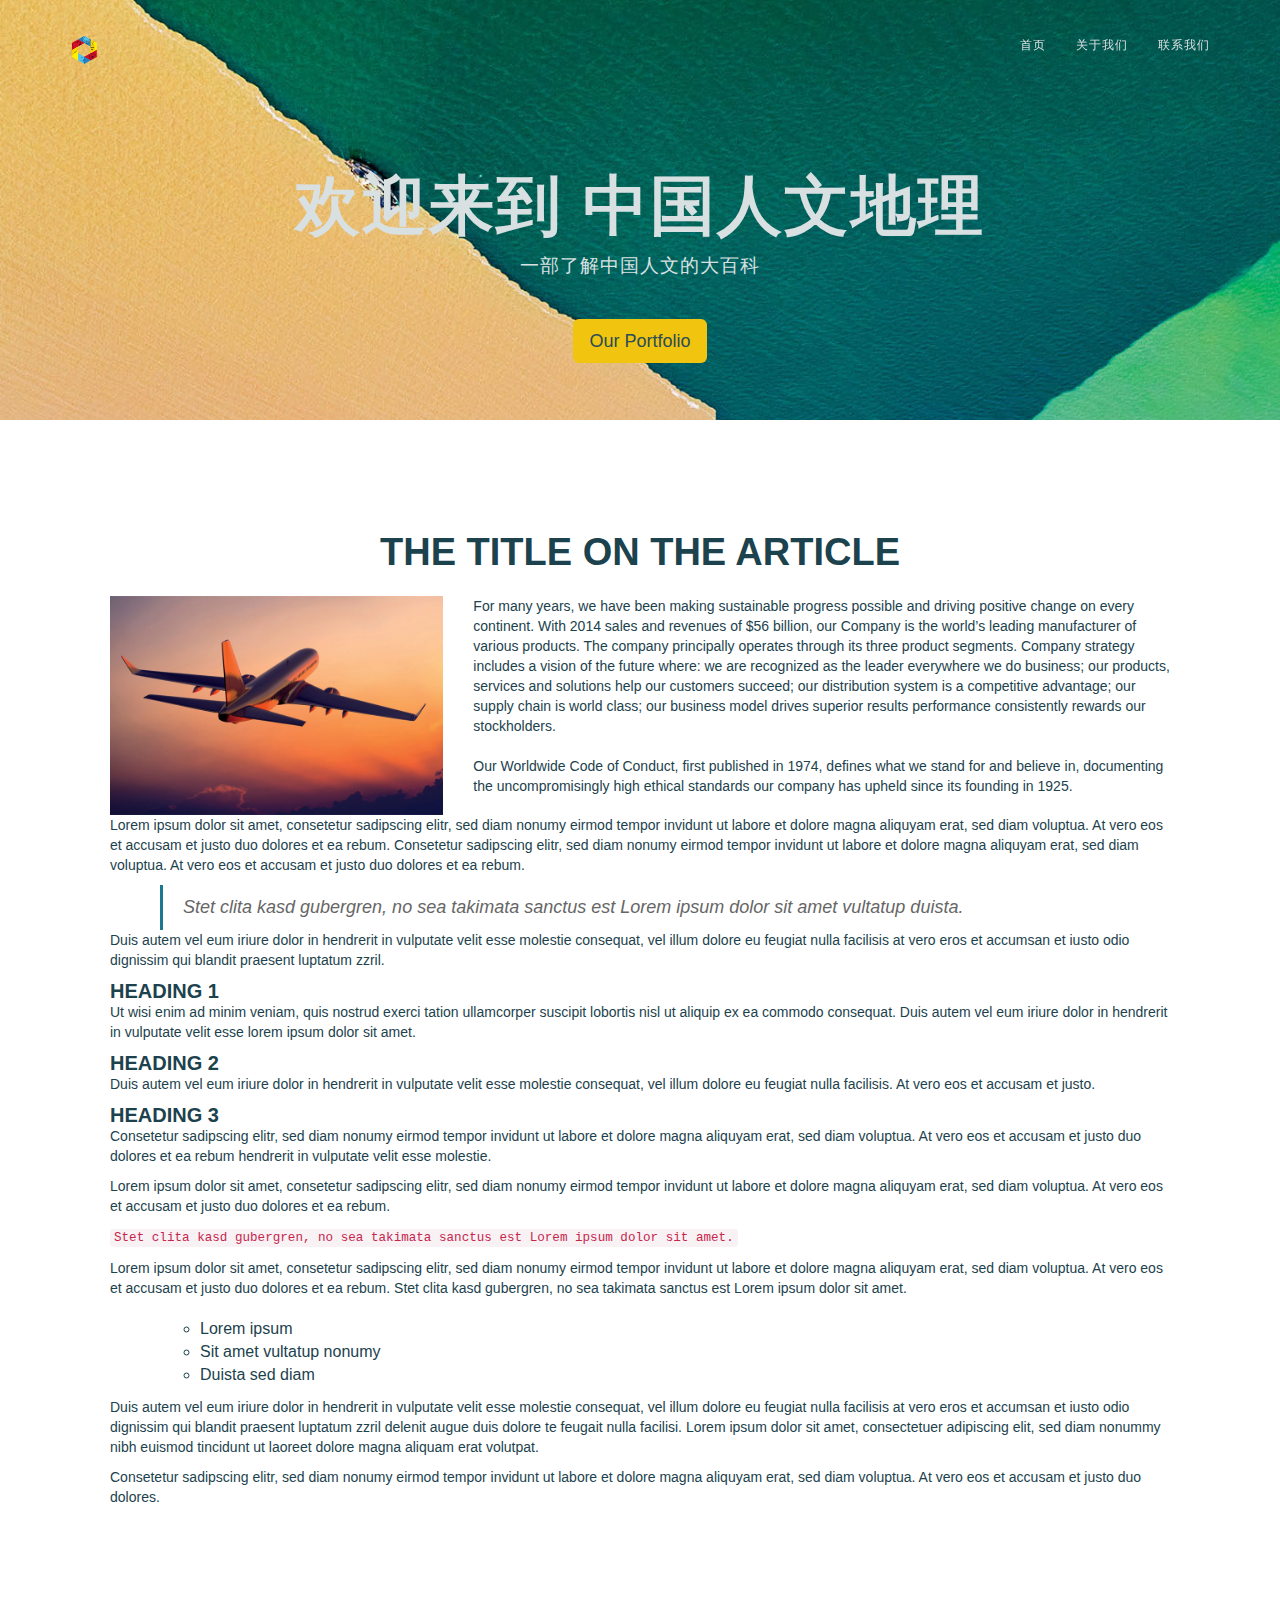
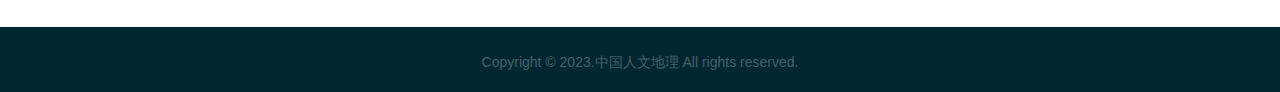
==== about.html @ 9cc50c2e "www.souphoto.com" ====
<!DOCTYPE html>
<html lang="en">
<head>
    <meta charset="utf-8" />
    <meta http-equiv="X-UA-Compatible" content="IE=edge" />
    <meta name="viewport" content="width=device-width, initial-scale=1" />
    <meta name="description" content="Free Responsive Html5 Templates">
    <meta name="author" content="">

    <title></title>

    <!-- Bootstrap Core CSS -->
    <link href="css/bootstrap.min.css" rel="stylesheet">

    <!-- Custom CSS -->
    <link rel="stylesheet" href="css/style.css">
	<link rel="stylesheet" type="text/css" href="css/animate.min.css">
	
	<!-- Custom Fonts -->
    <link href="font-awesome/css/font-awesome.min.css" rel="stylesheet" type="text/css">
	
    <!-- HTML5 Shim and Respond.js IE8 support of HTML5 elements and media queries -->
    <!-- WARNING: Respond.js doesn't work if you view the page via file:// -->
    <!--[if lt IE 9]>
        <script src="js/html5shiv.js"></script>
        <script src="js/respond.min.js"></script>
    <![endif]-->
</head>
<body>
	<!-- /////////////////////////////////////////Navigation -->
    <nav id="menu" class="navbar navbar-default navbar-fixed-top">
		<div class="container"> 
			<!-- Brand and toggle get grouped for better mobile display -->
			<div class="navbar-header">
			  <button type="button" class="navbar-toggle collapsed" data-toggle="collapse" data-target="#bs-example-navbar-collapse-1"> <span class="sr-only">Toggle navigation</span> <span class="icon-bar"></span> <span class="icon-bar"></span> <span class="icon-bar"></span> </button>
			  <a class="navbar-brand" href="index.html"><i><img src="images/logo.png"></i> </a>  </div>
			
			<!-- Collect the nav links, forms, and other content for toggling -->
			<div class="collapse navbar-collapse" id="bs-example-navbar-collapse-1">
			  <ul class="nav navbar-nav navbar-right">
				<li><a href="index.html" class="page-scroll">首页</a></li>
				<li><a href="about.html" class="page-scroll">关于我们</a></li>
				<li><a href="contact.html" class="page-scroll">联系我们</a></li>
			  </ul>
			</div>
			<!-- /.navbar-collapse --> 
		</div>
		<!-- /.container-fluid --> 
	</nav>
	<!-- Navigation -->

	<!-- /////////////////////////////////////////Header -->
	<header class="text-center" name="home">
		<div class="intro-text">
			<h1 class="wow fadeInDown">欢迎来到 <strong><span class="color">中国人文地理</span></strong></h1>
			<p class="wow fadeInDown">一部了解中国人文的大百科</p>
			<a href="#" class="btn btn-default btn-lg page-scroll wow fadeInUp" data-wow-delay="200ms">Our Portfolio</a> 
		</div>
	</header>
	<!-- Header -->
	
	<!-- /////////////////////////////////////////Content -->
	<div id="page-content" class="sub-page">
		<div id="main-content">
			<article>
				<div class="container">
					
					<div class="art-content">
						<h1 class="entry-title">The title on the article</h1>
						<div class="row">
						<div class="col-md-4">
							<img src="images/plane.jpg" class="img-responsive" alt="About">
						</div>
						<div class="col-md-8">
							<p>For many years, we have been making sustainable progress possible and driving positive change on every continent. With 2014 sales and revenues of $56 billion, our Company is the world’s leading manufacturer of various products. The company principally operates through its three product segments. Company strategy includes a vision of the future where: we are recognized as the leader everywhere we do business; our products, services and solutions help our customers succeed; our distribution system is a competitive advantage; our supply chain is world class; our business model drives superior results performance consistently rewards our stockholders.<br><br>
Our Worldwide Code of Conduct, first published in 1974, defines what we stand for and believe in, documenting the uncompromisingly high ethical standards our company has upheld since its founding in 1925.</p>
						</div>
					</div>
						<p>Lorem ipsum dolor sit amet, consetetur sadipscing elitr, sed diam nonumy eirmod tempor invidunt ut labore et dolore magna aliquyam erat, sed diam voluptua. At vero eos et accusam et justo duo dolores et ea rebum. Consetetur sadipscing elitr, sed diam nonumy eirmod tempor invidunt ut labore et dolore magna aliquyam erat, sed diam voluptua. At vero eos et accusam et justo duo dolores et ea rebum.</p>
						<blockquote><p>Stet clita kasd gubergren, no sea takimata sanctus est Lorem ipsum dolor sit amet vultatup duista.</p></blockquote>
						<p>Duis autem vel eum iriure dolor in hendrerit in vulputate velit esse molestie consequat, vel illum dolore eu feugiat nulla facilisis at vero eros et accumsan et iusto odio dignissim qui blandit praesent luptatum zzril.</p>
						<h2>Heading 1</h2>
						<p>Ut wisi enim ad minim veniam, quis nostrud exerci tation ullamcorper suscipit lobortis nisl ut aliquip ex ea commodo consequat. Duis autem vel eum iriure dolor in hendrerit in vulputate velit esse lorem ipsum dolor sit amet.</p>
						<h2>Heading 2</h2>
						<p>Duis autem vel eum iriure dolor in hendrerit in vulputate velit esse molestie consequat, vel illum dolore eu feugiat nulla facilisis. At vero eos et accusam et justo.</p>
						<h2>Heading 3</h2>
						<p>Consetetur sadipscing elitr, sed diam nonumy eirmod tempor invidunt ut labore et dolore magna aliquyam erat, sed diam voluptua. At vero eos et accusam et justo duo dolores et ea rebum hendrerit in vulputate velit esse molestie.</p>
						<p>Lorem ipsum dolor sit amet, consetetur sadipscing elitr, sed diam nonumy eirmod tempor invidunt ut labore et dolore magna aliquyam erat, sed diam voluptua. At vero eos et accusam et justo duo dolores et ea rebum.</p>
						<p><code>Stet clita kasd gubergren, no sea takimata sanctus est Lorem ipsum dolor sit amet.</code></p>
						<p>Lorem ipsum dolor sit amet, consetetur sadipscing elitr, sed diam nonumy eirmod tempor invidunt ut labore et dolore magna aliquyam erat, sed diam voluptua. At vero eos et accusam et justo duo dolores et ea rebum. Stet clita kasd gubergren, no sea takimata sanctus est Lorem ipsum dolor sit amet.</p>
						<div class="note">
						  <ol>
							<li>Lorem ipsum</li>
							<li>Sit amet vultatup nonumy</li>
							<li>Duista sed diam</li>
						  </ol>
						  <div class="clear"></div>
						</div>
						<p>Duis autem vel eum iriure dolor in hendrerit in vulputate velit esse molestie consequat, vel illum dolore eu feugiat nulla facilisis at vero eros et accumsan et iusto odio dignissim qui blandit praesent luptatum zzril delenit augue duis dolore te feugait nulla facilisi. Lorem ipsum dolor sit amet, consectetuer adipiscing elit, sed diam nonummy nibh euismod tincidunt ut laoreet dolore magna aliquam erat volutpat.</p>
						<p>Consetetur sadipscing elitr, sed diam nonumy eirmod tempor invidunt ut labore et dolore magna aliquyam erat, sed diam voluptua. At vero eos et accusam et justo duo dolores.</p>
					</div>
				</div>
			</article>
		</div>
	</div>
	
	<!-- /////////////////////////////////////////Footer -->
	<footer>
		<div id="footer">
			<div class="container">
				<p>Copyright &copy; 2023.中国人文地理  All rights reserved.</p>
			</div>
		</div>
	</footer>
	<!-- Footer -->



<!-- jQuery (necessary for Bootstrap's JavaScript plugins) --> 
<script type="text/javascript" src="js/jquery-2.1.1.js"></script> 
<!-- Include all compiled plugins (below), or include individual files as needed --> 
<script type="text/javascript" src="js/bootstrap.min.js"></script> 
<script type="text/javascript" src="js/SmoothScroll.js"></script> 
<script type="text/javascript" src="js/wow.min.js"></script> 
<script type="text/javascript" src="js/jquery.isotope.js"></script> 
<script type="text/javascript" src="js/main.js"></script>

<!-- Google Map -->
	<script>
		$('.maps').click(function () {
		$('.maps iframe').css("pointer-events", "auto");
	});

	$( ".maps" ).mouseleave(function() {
	  $('.maps iframe').css("pointer-events", "none"); 
	});
	</script>

</body>
</html>
---- css/style.css ----
@import url(http://fonts.googleapis.com/css?family=Rock+Salt);
 @import url(http://fonts.googleapis.com/css?family=Dancing+Script);
 /* ---------------------------------------------------------------------------- */
/* ------------------------------------Html-Body------------------------------- */
/* ---------------------------------------------------------------------------- */
html, body {width:100%; padding:0; margin:0;}
body {color: #1c424d;font-family: "Roboto Slab","Helvetica Neue",Helvetica,Arial,sans-serif;}

/* ---------------------------------------------------------------------------- */
/* ---------------------------------------------------------------------------- */
/* ---------------------------------------------------------------------------- */
html { -webkit-text-size-adjust: none;}
.video embed,.video object,.video iframe { width: 100%;  height: auto;}
img{max-width:100%;	height: auto;width: auto\9; /* ie8 */}

a {color: #79b6e4;-webkit-transition: all .2s ease-in-out;-moz-transition: all .2s ease-in-out;transition: all .2s ease-in-out;}
a:hover, a:focus {
	text-decoration: none;
	color: #f1c40f;
}

h1 {font-weight: 700;}
h1 strong {font-weight: 900;}
h2 {font-size: 36px;margin: 0;}
h3 {font-size: 16px;font-weight: 700;}
h5 {text-transform: uppercase;font-weight: 700;line-height: 20px;}

h1,
h2,
h3,
h4,
h5,
h6 {text-transform: uppercase;font-family: Montserrat,"Helvetica Neue",Helvetica,Arial,sans-serif;font-weight: 700;}

ul, ol {list-style: none;}

input:not([type]), input[type="color"], input[type="email"], input[type="number"], input[type="password"], input[type="tel"], input[type="url"], input[type="text"], input[type="search"], textarea, .form-control, select {
    border-radius: 0 0 0 0;
    box-shadow: none;
    color: #333;
    display: block;
    font-size: 15px;
    font-weight: normal;
    height: 40px;
    line-height: 1.2;
    margin: 10px 0;
    outline: medium none;
    padding: 7px 10px 4px;
    transition: border-color 0.2s ease-in-out 0s, color 0.2s ease-in-out 0s;
    width: 100%;
	background-color: transparent;
    border: 2px solid #444444;
}

.img-centered {margin: 0 auto;}
.tlinks{text-indent:-9999px;height:0;line-height:0;font-size:0;overflow:hidden;}
.clear{content: "\0020"; display: block; height: 0; clear: both; visibility: hidden; }
.clearfix:after, .clearfix:before{clear: both; content: '\0020'; display: block; visibility: hidden; width: 0; height: 0;}

/* --Line-- */
hr {height: 3px;width: 60px;position: relative;background: #626a29;border: 0;margin-bottom: 30px;}


/* ---------------------------------------------------------------------------- */
/* ---------------------------------Header+Nav--------------------------------- */
/* ---------------------------------------------------------------------------- */
#menu {padding: 20px;transition: all 0.8s;}
#menu.navbar-default {background-color: rgba(248, 248, 248, 0);border: none;}
#menu a.navbar-brand {text-transform: uppercase;font-size: 22px;color: #d9e0e2;font-weight: 700;letter-spacing: 1px;}
#menu a.navbar-brand i.fa {color: #f3ca27;}
#menu.navbar-default .navbar-nav > li > a {text-transform: uppercase;color: #d9e0e2;font-size: 12px;letter-spacing: 1px;}
#menu.navbar-default .navbar-nav > li > a:hover {color: #f3ca27;}
.on {background-color: #032731 !important;padding: 0 !important;}

.navbar-default .navbar-nav > .active > a, 
.navbar-default .navbar-nav > .active > a:hover, 
.navbar-default .navbar-nav > .active > a:focus {color: #f3ca27 !important;background-color: transparent;}
.navbar-toggle {border-radius: 0;}

.navbar-default .navbar-toggle:hover, 
.navbar-default .navbar-toggle:focus {background-color: #f3ca27;border: none;}
.navbar-default .navbar-toggle:hover>.icon-bar {background-color: #FFF;}

/* Home Style */
header {background: url(../images/header-bg.jpg) no-repeat center center;background-size: cover;color: #d9e0e2;position: relative;height: 420px;}
header p {color: #d9e0e2;font-size: 19px;margin-bottom: 40px;text-transform: uppercase;letter-spacing: 1px;}
.intro-text {position: relative;padding-top: 150px;padding-right: 0;padding-left: 0;padding-bottom: 50px;}
.intro-text h1 {font-size: 65px;text-transform: uppercase;color: #d9e0e2;letter-spacing: 2px;}	

/* ---------------------------------------------------------------------------- */
/* -------------------------------------Content-------------------------------- */
/* ---------------------------------------------------------------------------- */
#page-content{}
#page-content.index-page {}

/* ---HomePage--- */
.box-content,
article {padding: 100px 0;}
.heading{padding: 20px 0 30px;}
.heading h2{font-weight: 400;margin-bottom: 26px;}

.box-content.box-style {}
.box-content.box-style{padding: 80px 0;background: #F1C40F;}
.box-content.box-style i.fa {font-size: 30px;padding: 5px;color: #f1c40f;}
.box-content.box-style hr {background: #a9971c;}

/* ---------------------------------------------------------------------------- */
/* ------------------------------Welcome(box-1)------------------------------- */
/* ---------------------------------------------------------------------------- */

.categories {padding-bottom: 30px;text-align: center;}

ul.cat{margin: 0;padding: 0;}
ul.cat li {display: inline-block;}
ol.type li {margin: 10px 0 10px 20px;}
ol.type li:first-child {margin-left: 0;}
ol.type li a {color: #51633d;border: 1px solid #f7dc6f;padding: 8px 16px;border-radius: 3px;}
ol.type li a.active {background: #f7dc6f;}
ol.type li a:hover {background: #f7dc6f;}

.isotope-item {z-index: 2}
.isotope-hidden.isotope-item {z-index: 1}
.isotope, .isotope .isotope-item {-webkit-transition-duration: 0.8s;-moz-transition-duration: 0.8s;transition-duration: 0.8s;}
.isotope-item {margin-right: -1px;-webkit-backface-visibility: hidden;backface-visibility: hidden;}
.isotope {-webkit-backface-visibility: hidden;backface-visibility: hidden;-webkit-transition-property: height, width;-moz-transition-property: height, width;transition-property: height, width;}
.isotope .isotope-item {-webkit-backface-visibility: hidden;backface-visibility: hidden;-webkit-transition-property: -webkit-transform, opacity;-moz-transition-property: -moz-transform, opacity;transition-property: transform, opacity;}


.hover-bg .hover-text {position: absolute;text-align: center;margin: 0 auto;color: #c0cbce;background: rgba(3, 46, 58, 0.8);padding: 25% 0;height: 100%;width: 100%;opacity: 0;transition: all 0.5s;}
.hover-bg .hover-text>h4 {opacity: 0;-webkit-transform: translateY(100%);transform: translateY(100%);transition: all 0.3s;font-size: 20px;}
.hover-bg:hover .hover-text>h4 {opacity: 1;-webkit-backface-visibility: hidden;-webkit-transform: translateY(0);transform: translateY(0);}
.hover-bg .hover-text>i {opacity: 0;-webkit-transform: translateY(0);transform: translateY(0);transition: all 0.3s;}
.hover-bg:hover .hover-text>i {opacity: 1;-webkit-backface-visibility: hidden;-webkit-transform: translateY(100%);transform: translateY(100%);}
.hover-bg:hover .hover-text {opacity: 1;}
.portfolio-modal .modal-content {padding: 100px 0;min-height: 100%;border: 0;border-radius: 0;text-align: center;background-clip: border-box;-webkit-box-shadow: none;box-shadow: none;background: #f1c40f;}
.portfolio-item {margin-bottom: 30px;}
.portfolio-item .hover-bg {height: 260px;overflow: hidden;position: relative;}
.portfolio-modal .modal-content h2 {margin-bottom: 15px;font-size: 2.5em;}
.portfolio-modal .modal-content p {margin-bottom: 30px;}
.portfolio-modal .modal-content p.item-intro {margin: 10px 0 30px;font-size: 14px;font-style: italic;}
.portfolio-modal .modal-content ul.list-inline {margin-top: 0;margin-bottom: 30px;}
.portfolio-modal .modal-content img {margin-bottom: 30px;}
.portfolio-modal .close-modal {position: absolute;top: 25px;right: 25px;width: 75px;height: 75px;background-color: transparent;cursor: pointer;}
.portfolio-modal .close-modal:hover {opacity: .3;}
.portfolio-modal .close-modal .lr {z-index: 1051;width: 1px;height: 75px;margin-left: 35px;background-color: #222;-webkit-transform: rotate(45deg);-ms-transform: rotate(45deg);transform: rotate(45deg);}
.portfolio-modal .close-modal .lr .rl {z-index: 1052;width: 1px;height: 75px;background-color: #222;-webkit-transform: rotate(90deg);-ms-transform: rotate(90deg);transform: rotate(90deg);}
.portfolio-modal .btn-primary {color: #a7b6ba;background-color: #1d434e;border-color: #1d434e;}
.portfolio-modal .btn-primary:hover, 
.portfolio-modal .btn-primary:focus, 
.portfolio-modal .btn-primary.focus, 
.portfolio-modal .btn-primary:active, 
.portfolio-modal .btn-primary.active {color: #a7b6ba;background-color: #032e3a;border-color: #032e3a;}

/* ----------------- */
/* ---MainContent--- */
#main-content {background: #fff;}

article{padding: 70px 0 70px;}
article:after, article:before{clear: both; content: '\0020'; display: block; visibility: hidden; width: 0; height: 0;}
article img{max-height: 400px;width: 100%; border: none;}
article .art-header{}
article .art-content{padding: 40px ;}
article .art-content blockquote {border-left: 3px solid #1c7791;font-size: 18px;margin: 0 50px;font-style: italic;color: #666;padding-left: 20px;}
article .art-content ol {float: left;text-align: justify;margin: 10px 50px;font-size: 16px;list-style-type: circle;}

article .entry-title {margin: 0 0 20px;text-align: center;}
article  h1.entry-title{line-height: 1.2;font-size: 38px;}
article h2{line-height: 1.1;font-size: 20px;margin: 0;}
article .info a{ color: #BE0A0A;}
article .info a:hover{ text-decoration: underline;}
/* ---------------------------------------------------------------------------- */
/* -------------------------------------Footer--------------------------------- */
/* ---------------------------------------------------------------------------- */
#footer {background: #032731;padding: 15px 0 10px 0;color: #42626b;text-align: center;}
#footer p {margin-top: 10px;}

/* ---------------------------------------------------------------------------- */
/* ------------------------------------Button---------------------------------- */
/* ---------------------------------------------------------------------------- */
.btn:active,
.btn.active {background-image: none;outline: 0;-webkit-box-shadow: none;box-shadow: none;}

a:focus, 
.btn:focus, 
.btn:active:focus, 
.btn.active:focus, 
.btn.focus, 
.btn:active.focus, 
.btn.active.focus {outline: none;outline-offset: none;}

.btn-default {color: #294d57;font-family: 'Open Sans', sans-serif;background-color: #f1c40f;border: 0;margin: 0 8px;font-size: 18px;transition: all 0.5s;}
.btn-default:hover, 
.btn-default:focus, 
.btn-default.focus, 
.btn-default:active, 
.btn-default.active {background-color: #c1a618;}

/* ---------------------------------------------------------------------------- */
/* -------------------------------------Contact-------------------------------- */
/* ---------------------------------------------------------------------------- */
#contact_form {padding:25px;}

#ff label {cursor:pointer;margin:px 0;display:block;font-weight:bold;}
#ff input {display:block;width:100%;color:#000;padding:10px;margin: 5px 0 25px 0;}
#ff textarea {display:block;width:100%;height:180px;background-color:#fff; color:#000;padding:10px;margin: 5px 0 25px 0;}

#ff .sendButton {border: none;cursor:pointer;background-color: #000;-webkit-border-radius:3px;-moz-border-radius:3px;border-radius:3px;;width:100px;color:#ffffff;}
#ff .sendButton:hover {background-color: #333;}

/* ---------------------------------------------------------------------------- */
/* --------------------------------Google-Map---------------------------------- */
/* ---------------------------------------------------------------------------- */
.maps iframe{
    pointer-events: none;
}

/* ---------------------------------------------------------------------------- */
/* --------------------------------Responsive---------------------------------- */
/* ---------------------------------------------------------------------------- */
@media (max-width: 768px) {
	.content {
		padding: 40% 0 0;
	}
	header p {font-size: 15px;margin-bottom: 30px;}
.intro-text {position: relative;padding-top: 120px;padding-bottom: 40px;}
.intro-text h1 {font-size: 45px;}	
}

@media (max-width: 603px) {
	#menu.navbar-default {
		background-color: rgba(0, 0, 0, 0.7);
	}
	.hover-bg .hover-text {
		padding: 12% 10%;
	}
}

@media (max-width: 360px) {
	.hover-bg .hover-text {
		padding: 22% 10%;
	}
}
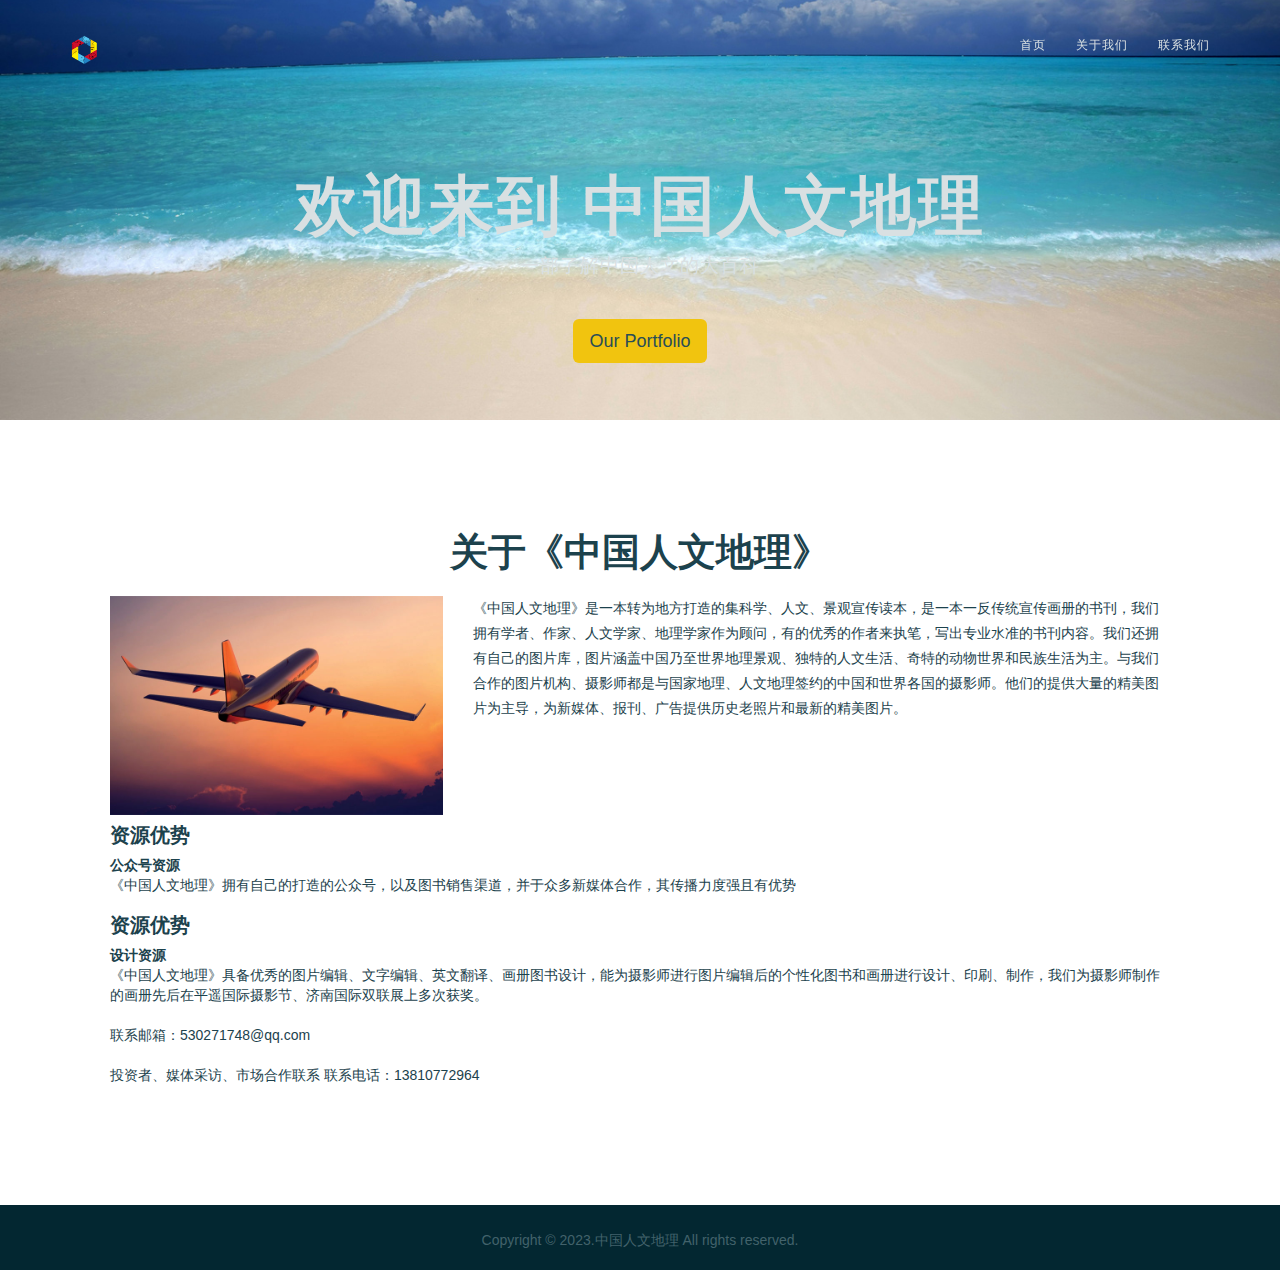
==== commit de49c94f: "Update about.html" ====
--- a/about.html
+++ b/about.html
@@ -66,29 +66,21 @@
 				<div class="container">
 					
 					<div class="art-content">
-						<h1 class="entry-title">The title on the article</h1>
+						<h1 class="entry-title">关于《中国人文地理》</h1>
 						<div class="row">
 						<div class="col-md-4">
 							<img src="images/plane.jpg" class="img-responsive" alt="About">
 						</div>
 						<div class="col-md-8">
-							<p>For many years, we have been making sustainable progress possible and driving positive change on every continent. With 2014 sales and revenues of $56 billion, our Company is the world’s leading manufacturer of various products. The company principally operates through its three product segments. Company strategy includes a vision of the future where: we are recognized as the leader everywhere we do business; our products, services and solutions help our customers succeed; our distribution system is a competitive advantage; our supply chain is world class; our business model drives superior results performance consistently rewards our stockholders.<br><br>
-Our Worldwide Code of Conduct, first published in 1974, defines what we stand for and believe in, documenting the uncompromisingly high ethical standards our company has upheld since its founding in 1925.</p>
+							<p style="line-height: 1.8em;">《中国人文地理》是一本转为地方打造的集科学、人文、景观宣传读本，是一本一反传统宣传画册的书刊，我们拥有学者、作家、人文学家、地理学家作为顾问，有的优秀的作者来执笔，写出专业水准的书刊内容。我们还拥有自己的图片库，图片涵盖中国乃至世界地理景观、独特的人文生活、奇特的动物世界和民族生活为主。与我们合作的图片机构、摄影师都是与国家地理、人文地理签约的中国和世界各国的摄影师。他们的提供大量的精美图片为主导，为新媒体、报刊、广告提供历史老照片和最新的精美图片。</p>
 						</div>
 					</div>
-						<p>Lorem ipsum dolor sit amet, consetetur sadipscing elitr, sed diam nonumy eirmod tempor invidunt ut labore et dolore magna aliquyam erat, sed diam voluptua. At vero eos et accusam et justo duo dolores et ea rebum. Consetetur sadipscing elitr, sed diam nonumy eirmod tempor invidunt ut labore et dolore magna aliquyam erat, sed diam voluptua. At vero eos et accusam et justo duo dolores et ea rebum.</p>
-						<blockquote><p>Stet clita kasd gubergren, no sea takimata sanctus est Lorem ipsum dolor sit amet vultatup duista.</p></blockquote>
-						<p>Duis autem vel eum iriure dolor in hendrerit in vulputate velit esse molestie consequat, vel illum dolore eu feugiat nulla facilisis at vero eros et accumsan et iusto odio dignissim qui blandit praesent luptatum zzril.</p>
-						<h2>Heading 1</h2>
-						<p>Ut wisi enim ad minim veniam, quis nostrud exerci tation ullamcorper suscipit lobortis nisl ut aliquip ex ea commodo consequat. Duis autem vel eum iriure dolor in hendrerit in vulputate velit esse lorem ipsum dolor sit amet.</p>
-						<h2>Heading 2</h2>
-						<p>Duis autem vel eum iriure dolor in hendrerit in vulputate velit esse molestie consequat, vel illum dolore eu feugiat nulla facilisis. At vero eos et accusam et justo.</p>
-						<h2>Heading 3</h2>
-						<p>Consetetur sadipscing elitr, sed diam nonumy eirmod tempor invidunt ut labore et dolore magna aliquyam erat, sed diam voluptua. At vero eos et accusam et justo duo dolores et ea rebum hendrerit in vulputate velit esse molestie.</p>
-						<p>Lorem ipsum dolor sit amet, consetetur sadipscing elitr, sed diam nonumy eirmod tempor invidunt ut labore et dolore magna aliquyam erat, sed diam voluptua. At vero eos et accusam et justo duo dolores et ea rebum.</p>
-						<p><code>Stet clita kasd gubergren, no sea takimata sanctus est Lorem ipsum dolor sit amet.</code></p>
-						<p>Lorem ipsum dolor sit amet, consetetur sadipscing elitr, sed diam nonumy eirmod tempor invidunt ut labore et dolore magna aliquyam erat, sed diam voluptua. At vero eos et accusam et justo duo dolores et ea rebum. Stet clita kasd gubergren, no sea takimata sanctus est Lorem ipsum dolor sit amet.</p>
-						<div class="note">
+						<h2 style="line-height: 2em;">资源优势</h2>
+						<p><b>公众号资源</b> <br />《中国人文地理》拥有自己的打造的公众号，以及图书销售渠道，并于众多新媒体合作，其传播力度强且有优势</p>
+						<h2 style="line-height: 2em;">资源优势</h2>
+						<p><b>设计资源</b><br /> 《中国人文地理》具备优秀的图片编辑、文字编辑、英文翻译、画册图书设计，能为摄影师进行图片编辑后的个性化图书和画册进行设计、印刷、制作，我们为摄影师制作的画册先后在平遥国际摄影节、济南国际双联展上多次获奖。<br /><br />联系邮箱：530271748@qq.com<br /><br />投资者、媒体采访、市场合作联系
+联系电话：13810772964</p>
+						<div class="note" style="display:none;">
 						  <ol>
 							<li>Lorem ipsum</li>
 							<li>Sit amet vultatup nonumy</li>
@@ -96,8 +88,7 @@
 						  </ol>
 						  <div class="clear"></div>
 						</div>
-						<p>Duis autem vel eum iriure dolor in hendrerit in vulputate velit esse molestie consequat, vel illum dolore eu feugiat nulla facilisis at vero eros et accumsan et iusto odio dignissim qui blandit praesent luptatum zzril delenit augue duis dolore te feugait nulla facilisi. Lorem ipsum dolor sit amet, consectetuer adipiscing elit, sed diam nonummy nibh euismod tincidunt ut laoreet dolore magna aliquam erat volutpat.</p>
-						<p>Consetetur sadipscing elitr, sed diam nonumy eirmod tempor invidunt ut labore et dolore magna aliquyam erat, sed diam voluptua. At vero eos et accusam et justo duo dolores.</p>
+						
 					</div>
 				</div>
 			</article>
@@ -137,4 +128,4 @@
 	</script>
 
 </body>
-</html>+</html>
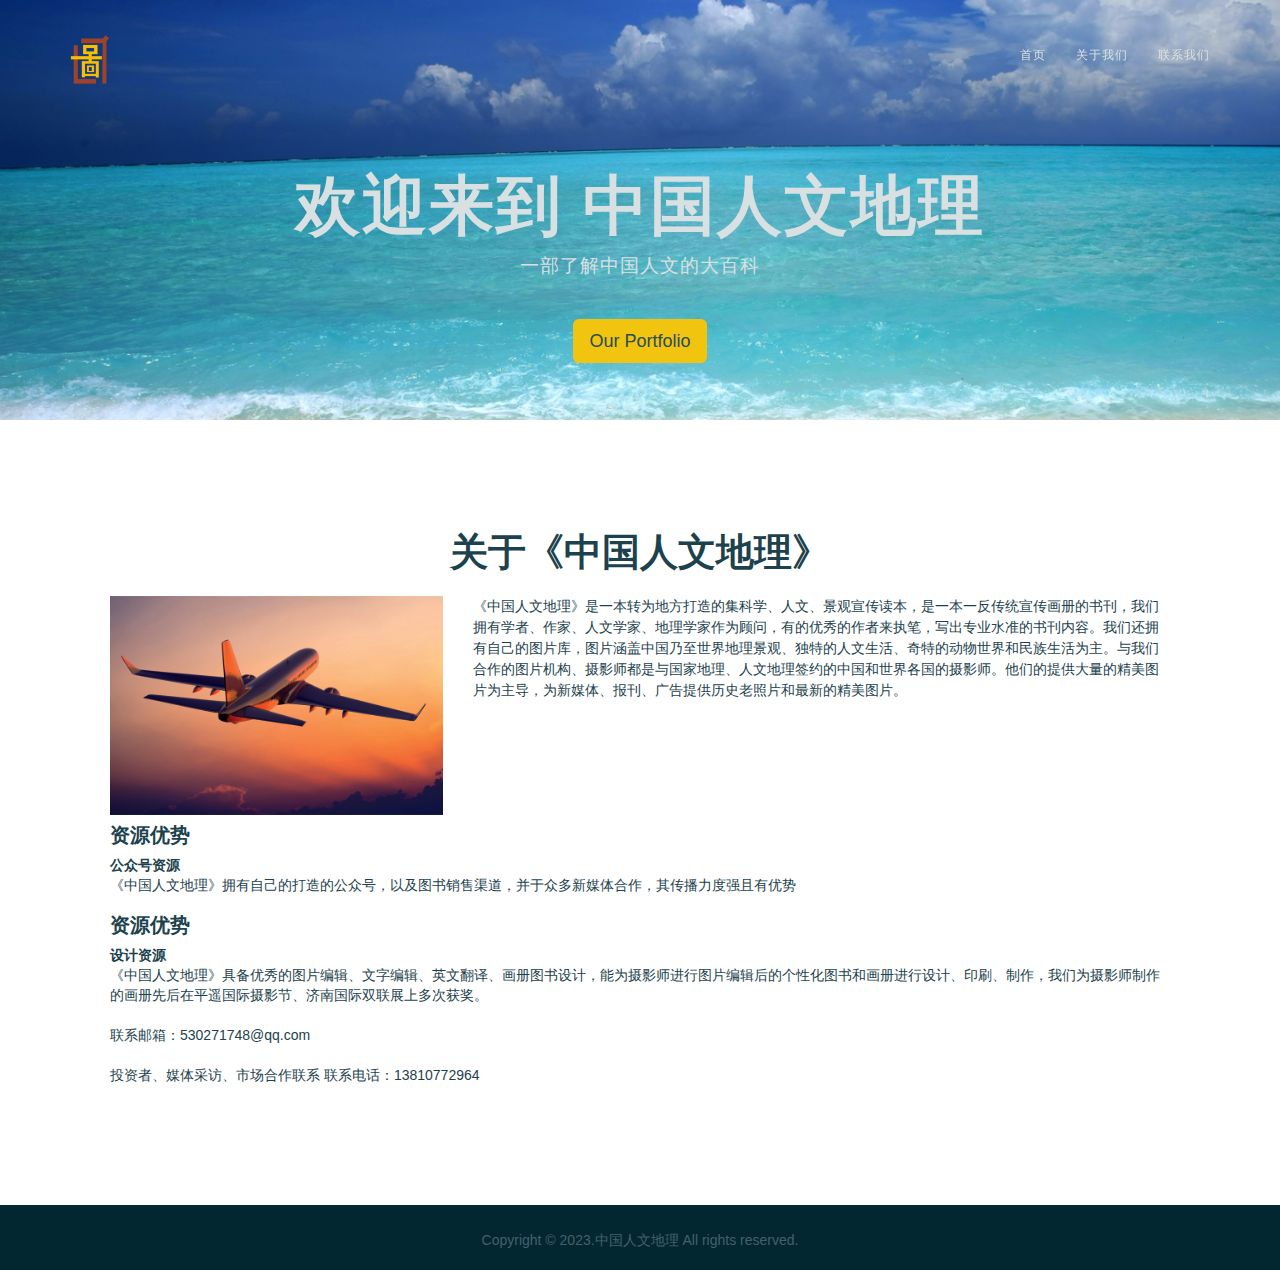
==== commit 5edcfc25: "Add files via upload" ====
--- a/about.html
+++ b/about.html
@@ -7,7 +7,7 @@
     <meta name="description" content="Free Responsive Html5 Templates">
     <meta name="author" content="">
 
-    <title></title>
+    <title>中国人文地理</title>
 
     <!-- Bootstrap Core CSS -->
     <link href="css/bootstrap.min.css" rel="stylesheet">
@@ -33,11 +33,11 @@
 			<!-- Brand and toggle get grouped for better mobile display -->
 			<div class="navbar-header">
 			  <button type="button" class="navbar-toggle collapsed" data-toggle="collapse" data-target="#bs-example-navbar-collapse-1"> <span class="sr-only">Toggle navigation</span> <span class="icon-bar"></span> <span class="icon-bar"></span> <span class="icon-bar"></span> </button>
-			  <a class="navbar-brand" href="index.html"><i><img src="images/logo.png"></i> </a>  </div>
+			  <a class="navbar-brand" href="index.html"><i><img src="images/logo.png"  style="width: 40px; height: 49px;"></i> </a>  </div>
 			
 			<!-- Collect the nav links, forms, and other content for toggling -->
 			<div class="collapse navbar-collapse" id="bs-example-navbar-collapse-1">
-			  <ul class="nav navbar-nav navbar-right">
+			  <ul class="nav navbar-nav navbar-right"  style="padding-top:10px ">
 				<li><a href="index.html" class="page-scroll">首页</a></li>
 				<li><a href="about.html" class="page-scroll">关于我们</a></li>
 				<li><a href="contact.html" class="page-scroll">联系我们</a></li>
@@ -72,15 +72,19 @@
 							<img src="images/plane.jpg" class="img-responsive" alt="About">
 						</div>
 						<div class="col-md-8">
-							<p style="line-height: 1.8em;">《中国人文地理》是一本转为地方打造的集科学、人文、景观宣传读本，是一本一反传统宣传画册的书刊，我们拥有学者、作家、人文学家、地理学家作为顾问，有的优秀的作者来执笔，写出专业水准的书刊内容。我们还拥有自己的图片库，图片涵盖中国乃至世界地理景观、独特的人文生活、奇特的动物世界和民族生活为主。与我们合作的图片机构、摄影师都是与国家地理、人文地理签约的中国和世界各国的摄影师。他们的提供大量的精美图片为主导，为新媒体、报刊、广告提供历史老照片和最新的精美图片。</p>
+							<p style="line-height: 1.5em;">《中国人文地理》是一本转为地方打造的集科学、人文、景观宣传读本，是一本一反传统宣传画册的书刊，我们拥有学者、作家、人文学家、地理学家作为顾问，有的优秀的作者来执笔，写出专业水准的书刊内容。我们还拥有自己的图片库，图片涵盖中国乃至世界地理景观、独特的人文生活、奇特的动物世界和民族生活为主。与我们合作的图片机构、摄影师都是与国家地理、人文地理签约的中国和世界各国的摄影师。他们的提供大量的精美图片为主导，为新媒体、报刊、广告提供历史老照片和最新的精美图片。</p>
 						</div>
 					</div>
+						
+						<blockquote style="display: none;"><p>Stet clita kasd gubergren, no sea takimata sanctus est Lorem ipsum dolor sit amet vultatup duista.</p></blockquote>
+						
 						<h2 style="line-height: 2em;">资源优势</h2>
 						<p><b>公众号资源</b> <br />《中国人文地理》拥有自己的打造的公众号，以及图书销售渠道，并于众多新媒体合作，其传播力度强且有优势</p>
 						<h2 style="line-height: 2em;">资源优势</h2>
 						<p><b>设计资源</b><br /> 《中国人文地理》具备优秀的图片编辑、文字编辑、英文翻译、画册图书设计，能为摄影师进行图片编辑后的个性化图书和画册进行设计、印刷、制作，我们为摄影师制作的画册先后在平遥国际摄影节、济南国际双联展上多次获奖。<br /><br />联系邮箱：530271748@qq.com<br /><br />投资者、媒体采访、市场合作联系
 联系电话：13810772964</p>
-						<div class="note" style="display:none;">
+						
+						<div class="note" style="display: none;">
 						  <ol>
 							<li>Lorem ipsum</li>
 							<li>Sit amet vultatup nonumy</li>
@@ -128,4 +132,4 @@
 	</script>
 
 </body>
-</html>
+</html>